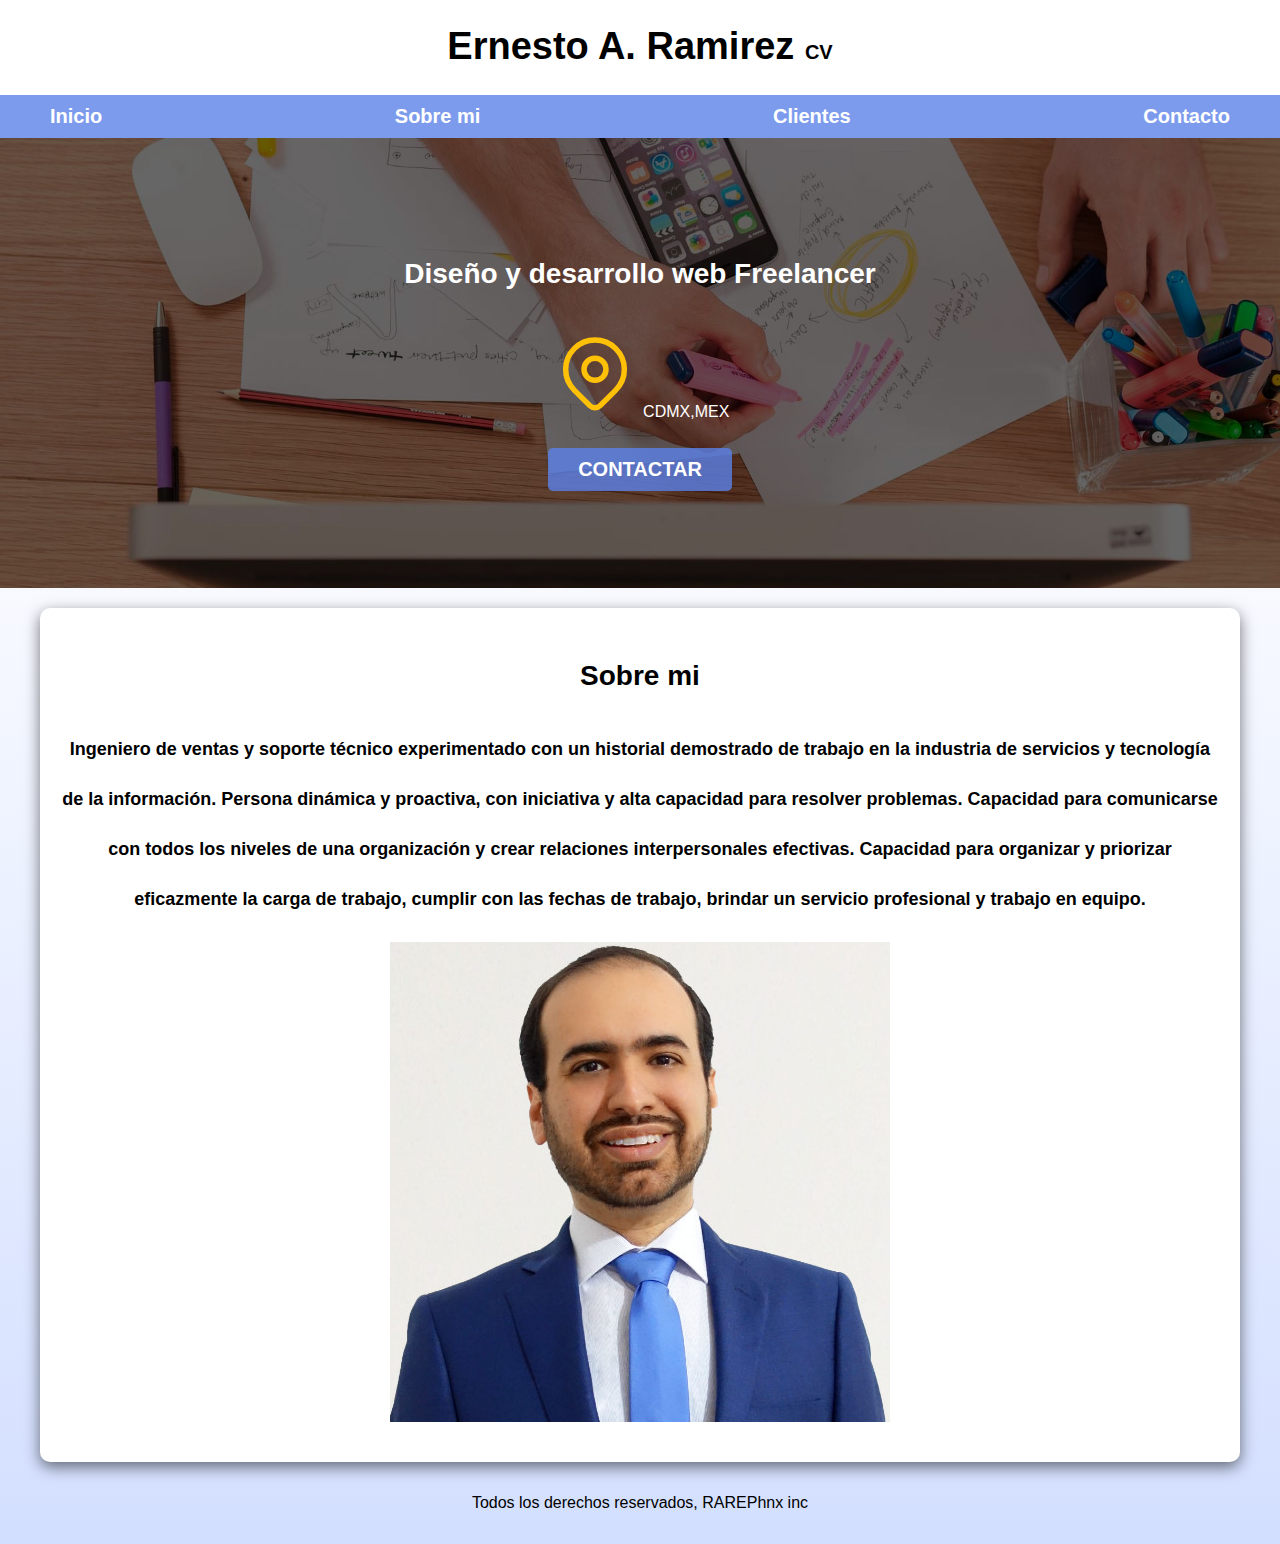
==== sobre-mi.html @ b7b3347b "Commit Inicial" ====
<!DOCTYPE html>
<html lang="en">

<head>
  <meta charset="UTF-8">
  <meta http-equiv="X-UA-Compatible" content="IE=edge">
  <meta name="viewport" content="width=device-width, initial-scale=1.0">
  <title>Diseñador Freelancer</title>
<!--Este es para estandarizar entre exploradores-->
  <link rel="preload" href="CSS/normalize.css">
  <link rel="stylesheet" href="CSS/normalize.css">
<!--Este es el link que da el fondo requerido, siempre hay que ponerlo antes de css-->
  <link rel="preconnect" href="https://fonts.gstatic.com">
  <link href="https://fonts.googleapis.com/css2?family=Krub&display=swap" rel="stylesheet">
<!--preload carga el CSS para que lo cargue mas rapido antes de abrir la pagina-->
<!--CSS personalizado debe ser lu ultimo en agregar-->  
<link rel="preload" href="CSS/Styles.css" as="style">
  <link rel="stylesheet" href="CSS/Styles.css">
</head>

<body>
  <header>
      <h1 class="titulo">Ernesto A. Ramirez <span>CV</span> </h1>
  </header>
<div class="nav-bg"> <!--div y class utilizado para dividir la estructura del nav e identificar toda la estrucutra para ponerle css-->
  <nav class="navegacion-principal contenedor"><!--el class sirve para poner una clasificacion del tipo que es y poder especificar--><!--Si se pone espacio en el class es como poner otro class-->
    <a href="index.html">Inicio</a>
    <a href="sobre-mi.html">Sobre mi</a>
    <a href="#">Clientes</a>
    <a href="#">Contacto</a>
  </nav>
</div>
  
  <section class="hero">
    <div class="contenido-hero">
      <h2>Diseño y desarrollo web Freelancer</h2>
          <p>
      <!--Este codigo lo da la pagina https://tablericons.com/ para egragar la imagen convectores -->
      <svg xmlns="http://www.w3.org/2000/svg" class="icon icon-tabler icon-tabler-map-pin" width="88" height="88" viewBox="0 0 24 24" stroke-width="1.5" stroke="#ffc107" fill="none" stroke-linecap="round" stroke-linejoin="round">
        <path stroke="none" d="M0 0h24v24H0z" fill="none"/>
        <circle cx="12" cy="11" r="3" />
        <path d="M17.657 16.657l-4.243 4.243a2 2 0 0 1 -2.827 0l-4.244 -4.243a8 8 0 1 1 11.314 0z" />
      </svg>
     
            CDMX,MEX
          </p>
     
         <a class="boton" href="#">Contactar</a>
    </div>
  
  </section>

<main class="Texto-general contenedor sombra">
    <h2>Sobre mi</h2>
    <h3 >
        Ingeniero de ventas y soporte técnico experimentado con un historial demostrado de trabajo en la industria de servicios y tecnología de la información. Persona dinámica y proactiva, con iniciativa y alta capacidad para resolver problemas. Capacidad para comunicarse con todos los niveles de una organización y crear relaciones interpersonales efectivas. Capacidad para organizar y priorizar eficazmente la carga de trabajo, cumplir con las fechas de trabajo, brindar un servicio profesional y trabajo en equipo.
    </h3>

        <div class="yo">
            
        </div>
</main>

<footer>
  <p class="Texto-general">Todos los derechos reservados, RAREPhnx inc</p>  
</footer> 

</body>
</html>
---- CSS/Styles.css ----
/*DISEÑO DE MARCA*/
    :root{
        --blanco:#ffffff;
        --negro:#212121;
        --primario: #d3dfff;/*se puede poner como rgba para hacerlos transparentes*/
        --secundario: #5c82e9cb; 
        --tercero: #f34c4c;
        --cuarto: #ffffff;     
        
        --fuente-principal: 3.8rem;
    }


/*AjusteS GENERALES*/
    html{
        font-size: 62.5%;/*Este y el de body hace 1rem = 10px */
        box-sizing: border-box;/* apply a natural box layout model to all elements, but allowing components to change */
        /*scroll-snap-type: y mandatory;*//*MOVICMIENTO POR SECCIONES*/
    }

/*    .servicio h3, .navegacion-principal, .formulario{
    scroll-snap-align: center;
        scroll-snap-stop: always;
    }
*/
    /* apply a natural box layout model to all elements, but allowing components to change */
    *, *:before, *:after {/*se puede poner coma para poner dos o mas elementos que tendran las mismas caracteristicas*/
        box-sizing: inherit;
    }


    body{
        font-size: 16px;/*Este y el de html hace 1rem = 10px */
        font-family:Arial, Helvetica, sans-serif;
    /*Para poner un fondo degradado*/
        background-image: linear-gradient(to top,/*hacia que lado*/ var(--primario) 0%, var(--blanco) 75%/*en que % debe llegar al segundo color*/);
    }

    .boton{
        background-color: var(--secundario);
        color: var(--blanco);
        padding: 1rem 3rem;
        margin-top: 1rem;
        font-size: 2rem;
        text-decoration: none;
        text-transform: uppercase;/*para cambiar a uppercase, lowercase o capitalize*/
        font-weight: bold;
        border-radius: .5rem;/*redondear esquinas*/
        width: 70%;/*para que ocupe la mayor cantidad de espacio cuando se haga chico*/
        text-align: center;
        border: none;
    }
    @media (min-width: 768px) {
        .boton{
        width:auto;   
        }
    }
    .boton:hover{
        cursor: pointer;
    }

    /*TIPOGRAFIA*/

h1{
    font-size: 3.8rem;
}
h2{
    font-size: 2.8rem;
}
h3{
    font-size: 1.8rem;
}

h1,h2,h3{
    text-align: center;  
}

/**UTILIDADES**/ 
.w-sm-100{
    width: 100%;
}
@media (min-width: 768px) {
    .w-sm-100{
        width: auto;
    }
    
}
.flex{
    display: flex;   
}
.alinear-derecha{
    justify-content: flex-end;   
}

.color-icono{
    stroke: var(--cuarto);
    stroke-width: 2px;
}

/*Especificos*/
    .titulo span{
        font-size: 2rem;
    }

    .contenedor{
        max-width: 120rem; /*120rem ayuda a que sea mas presentable*//*le puse 300rem para las teles 5k*/
        /*max-width ayuda a que se ajuste a todo lo que sea abajo del valor puesto*/
        margin:0 auto; /*Se maneja en uno solo los 4 valores separados por un espacio 1o= top 2o=right 3o=bottom 4o= lefto (como manecillas del reloj)*/
    /*tambien se puede solo poner 2 valores el primero arriba y abajo y el segundo izquierda y derecha cuando vas a ocupar valores iguales*/
    }
    @media (min-width: 3700px) {
        .contenedor{
            max-width: 240rem;

        }
    }
    /*NAVEGACION*/
    .nav-bg{
        background-color: var(--secundario);
    }
    .navegacion-principal {
        display: flex;/* aunque el nav automaticamente se pone en flex, ponerlo nos habilita nuevas propiedades*/
        flex-direction: column;/*se tiene que poner para que en los querie se pueda modificar*//*aqui se pone con columnas al menos que haya mas espacio de 480px*/
    }
    @media (min-width: 480px) {
    .navegacion-principal {
            flex-direction: row;/*con eso ponemos que cuando haya suficiente espacio se haga horizontal*/
            justify-content: space-between;/*space-btween pone el primero y el utlimo en las equinas y de ahi los demas se distribuyen*/
        }
    }
    .navegacion-principal a{
        display: block;/*ocupa todo el espacio cada linea*/
        text-align: center;
        color: var(--blanco);
        text-decoration: none;
        font-size: 2rem;
        font-weight: bold;
        padding: 1rem;/*para engordar el elemento */
    }

    .navegacion-principal a:hover{/*El hover debe estar pegado a la a*/
        background-color: var(--primario);
        color: var(--negro);

    }
    /*Parte de la imagen*/
    .hero{
        background-image: url(../img/hero.jpg);/* al estar esto dentro de la carpeta css hay que ponerle .. para que se vaya a la carpeta de arriba y apartir de ahi busce la carpeta img*/
        background-repeat: no-repeat;/*para cuando la imagen quede chica no se repita*/
        background-size: cover;/*para que se ajuste al ancho la imagen para que ocupe toda la pantalla*/
        height: 450px;
        position: relative;/*el padre siempre tiene que tener posicion relativa para poner al hijo como absoluta*/
        margin-bottom: 2rem;
        
    }

    .contenido-hero{
        position: absolute;
        background-color: rgba(0, 0, 0, .6);
        width: 100%;
        height: 100%;
    /*A continuacion es el codigo para alinear vertical y horizontalmente*/  
        display: flex;
        flex-direction: column;
        align-items: center;
        justify-content: center;

    }

    
    .contenido-hero h2{
        color: var(--blanco);   
    }
    .contenido-hero p{
        color: var(--blanco);
    }

 /*CUADRO MIS SERVICIOS*/

     .sombra{
        /*Para poner el bloque con sombra de https://www.cssmatic.com/box-shadow*/
        box-shadow: 0px 5px 15px 0px rgba(0,0,0,0.54);/*codigo para caja sombreada*/
        background-color: var(--blanco);
        padding: 2rem;
        border-radius: 1rem;
    }

@media (min-width: 768px) {/*Para que haya 3 bloques cuando sea mas grande que un cel*/ 
    .servicios{
        display: grid;
        grid-template-columns: repeat(3, 1fr);/*Cuantas columnas habra y fr=a la cantidad fraccionaria que ocupara del total*/
        grid-template-rows: 400px;/*para circulos yo vi que era mejor en 400*/
       /*grid: 200px 800px / 300px 300px;*/
       column-gap: 2rem; /*separacion entre columnas*/
        }
    }
 
    .servicio {/*toda la configuracion para centrar*/
        display: flex;
        flex-direction: column;
        align-items: center;
    }
    .servicio h3 {
        color: var(--secundario);
        font-weight: normal;
    }
    .servicio p{
        line-height: 2;/*interlineado de texto*/
        text-align: center;
    }
    .servicio .iconos {
        /*Tamaños de rectangulos de icono de fondo del mismo tamaño para que sea cuadrado*/
        height: 15rem;
        width: 15rem;

        background-color: var(--secundario);
        border-radius: 50%;/* con 50% hace que el cuadrado sea un circulo*/
        display: flex;
        justify-content: space-evenly;
        align-items: center;

    }




  /*FORMATO FORMULARIO*/
    /*Diseño Formulario*/
    .formulario{
        background-color: var(--tercero);
        width: min(50rem,100%);/*min(,) compara que valor es menor entre los dos puesto y configura asi el cuadro*/
        margin: 0 auto;/*cuando es un elemento tipo block tome todo el espacio disponible y padre no sea displyflex*/
        padding: 2rem;
        border-radius: 2rem;
        resize: none
    }
    .formulario fieldset{
        border: none;
    }

    .formulario legend{
        color: var(--primario);
        text-align: center;
        font-size: 1.8rem;
        text-transform: uppercase;
        font-weight: bolder;
        margin-bottom: 2rem;    
    }

    /*Diseño campos*/
 @media (min-width: 768px){
    .contenedor-campos {
        display: grid;
        grid-template-columns: repeat(2,1fr);
        grid-template-rows: auto auto 20 rem;
        column-gap: 1rem;
    }
    }

    .campo{
        margin-bottom: 1rem;
    }

    .campo label{
        color: var(--blanco);
        font-weight: bold;
        margin-bottom: 0.5rem;
      
    }
    .campo textarea{
        height: 20rem;
    }

    .input-text {
        width: 100%;
        border: none;
        padding: 1.5rem;
        border-radius: 1.5rem;
        

    }


    .Texto-general{
        text-align: center;
        text-size-adjust: auto ;
        line-height: 2.5rem;

    }
    .yo{
        background-image: url(../img/yo.jfif);/* al estar esto dentro de la carpeta css hay que ponerle .. para que se vaya a la carpeta de arriba y apartir de ahi busce la carpeta img*/
        background-repeat: no-repeat;/*para cuando la imagen quede chica no se repita*/
        background-position: center;
        height: 480px;
        position: relative;/*el padre siempre tiene que tener posicion relativa para poner al hijo como absoluta*/
        margin-bottom: 2rem;
            }

@media (min-width: 768px) {
    .Texto-general{
        line-height: 5rem;
    }
    
}
---- CSS/Styles.css ----
/*DISEÑO DE MARCA*/
    :root{
        --blanco:#ffffff;
        --negro:#212121;
        --primario: #d3dfff;/*se puede poner como rgba para hacerlos transparentes*/
        --secundario: #5c82e9cb; 
        --tercero: #f34c4c;
        --cuarto: #ffffff;     
        
        --fuente-principal: 3.8rem;
    }


/*AjusteS GENERALES*/
    html{
        font-size: 62.5%;/*Este y el de body hace 1rem = 10px */
        box-sizing: border-box;/* apply a natural box layout model to all elements, but allowing components to change */
        /*scroll-snap-type: y mandatory;*//*MOVICMIENTO POR SECCIONES*/
    }

/*    .servicio h3, .navegacion-principal, .formulario{
    scroll-snap-align: center;
        scroll-snap-stop: always;
    }
*/
    /* apply a natural box layout model to all elements, but allowing components to change */
    *, *:before, *:after {/*se puede poner coma para poner dos o mas elementos que tendran las mismas caracteristicas*/
        box-sizing: inherit;
    }


    body{
        font-size: 16px;/*Este y el de html hace 1rem = 10px */
        font-family:Arial, Helvetica, sans-serif;
    /*Para poner un fondo degradado*/
        background-image: linear-gradient(to top,/*hacia que lado*/ var(--primario) 0%, var(--blanco) 75%/*en que % debe llegar al segundo color*/);
    }

    .boton{
        background-color: var(--secundario);
        color: var(--blanco);
        padding: 1rem 3rem;
        margin-top: 1rem;
        font-size: 2rem;
        text-decoration: none;
        text-transform: uppercase;/*para cambiar a uppercase, lowercase o capitalize*/
        font-weight: bold;
        border-radius: .5rem;/*redondear esquinas*/
        width: 70%;/*para que ocupe la mayor cantidad de espacio cuando se haga chico*/
        text-align: center;
        border: none;
    }
    @media (min-width: 768px) {
        .boton{
        width:auto;   
        }
    }
    .boton:hover{
        cursor: pointer;
    }

    /*TIPOGRAFIA*/

h1{
    font-size: 3.8rem;
}
h2{
    font-size: 2.8rem;
}
h3{
    font-size: 1.8rem;
}

h1,h2,h3{
    text-align: center;  
}

/**UTILIDADES**/ 
.w-sm-100{
    width: 100%;
}
@media (min-width: 768px) {
    .w-sm-100{
        width: auto;
    }
    
}
.flex{
    display: flex;   
}
.alinear-derecha{
    justify-content: flex-end;   
}

.color-icono{
    stroke: var(--cuarto);
    stroke-width: 2px;
}

/*Especificos*/
    .titulo span{
        font-size: 2rem;
    }

    .contenedor{
        max-width: 120rem; /*120rem ayuda a que sea mas presentable*//*le puse 300rem para las teles 5k*/
        /*max-width ayuda a que se ajuste a todo lo que sea abajo del valor puesto*/
        margin:0 auto; /*Se maneja en uno solo los 4 valores separados por un espacio 1o= top 2o=right 3o=bottom 4o= lefto (como manecillas del reloj)*/
    /*tambien se puede solo poner 2 valores el primero arriba y abajo y el segundo izquierda y derecha cuando vas a ocupar valores iguales*/
    }
    @media (min-width: 3700px) {
        .contenedor{
            max-width: 240rem;

        }
    }
    /*NAVEGACION*/
    .nav-bg{
        background-color: var(--secundario);
    }
    .navegacion-principal {
        display: flex;/* aunque el nav automaticamente se pone en flex, ponerlo nos habilita nuevas propiedades*/
        flex-direction: column;/*se tiene que poner para que en los querie se pueda modificar*//*aqui se pone con columnas al menos que haya mas espacio de 480px*/
    }
    @media (min-width: 480px) {
    .navegacion-principal {
            flex-direction: row;/*con eso ponemos que cuando haya suficiente espacio se haga horizontal*/
            justify-content: space-between;/*space-btween pone el primero y el utlimo en las equinas y de ahi los demas se distribuyen*/
        }
    }
    .navegacion-principal a{
        display: block;/*ocupa todo el espacio cada linea*/
        text-align: center;
        color: var(--blanco);
        text-decoration: none;
        font-size: 2rem;
        font-weight: bold;
        padding: 1rem;/*para engordar el elemento */
    }

    .navegacion-principal a:hover{/*El hover debe estar pegado a la a*/
        background-color: var(--primario);
        color: var(--negro);

    }
    /*Parte de la imagen*/
    .hero{
        background-image: url(../img/hero.jpg);/* al estar esto dentro de la carpeta css hay que ponerle .. para que se vaya a la carpeta de arriba y apartir de ahi busce la carpeta img*/
        background-repeat: no-repeat;/*para cuando la imagen quede chica no se repita*/
        background-size: cover;/*para que se ajuste al ancho la imagen para que ocupe toda la pantalla*/
        height: 450px;
        position: relative;/*el padre siempre tiene que tener posicion relativa para poner al hijo como absoluta*/
        margin-bottom: 2rem;
        
    }

    .contenido-hero{
        position: absolute;
        background-color: rgba(0, 0, 0, .6);
        width: 100%;
        height: 100%;
    /*A continuacion es el codigo para alinear vertical y horizontalmente*/  
        display: flex;
        flex-direction: column;
        align-items: center;
        justify-content: center;

    }

    
    .contenido-hero h2{
        color: var(--blanco);   
    }
    .contenido-hero p{
        color: var(--blanco);
    }

 /*CUADRO MIS SERVICIOS*/

     .sombra{
        /*Para poner el bloque con sombra de https://www.cssmatic.com/box-shadow*/
        box-shadow: 0px 5px 15px 0px rgba(0,0,0,0.54);/*codigo para caja sombreada*/
        background-color: var(--blanco);
        padding: 2rem;
        border-radius: 1rem;
    }

@media (min-width: 768px) {/*Para que haya 3 bloques cuando sea mas grande que un cel*/ 
    .servicios{
        display: grid;
        grid-template-columns: repeat(3, 1fr);/*Cuantas columnas habra y fr=a la cantidad fraccionaria que ocupara del total*/
        grid-template-rows: 400px;/*para circulos yo vi que era mejor en 400*/
       /*grid: 200px 800px / 300px 300px;*/
       column-gap: 2rem; /*separacion entre columnas*/
        }
    }
 
    .servicio {/*toda la configuracion para centrar*/
        display: flex;
        flex-direction: column;
        align-items: center;
    }
    .servicio h3 {
        color: var(--secundario);
        font-weight: normal;
    }
    .servicio p{
        line-height: 2;/*interlineado de texto*/
        text-align: center;
    }
    .servicio .iconos {
        /*Tamaños de rectangulos de icono de fondo del mismo tamaño para que sea cuadrado*/
        height: 15rem;
        width: 15rem;

        background-color: var(--secundario);
        border-radius: 50%;/* con 50% hace que el cuadrado sea un circulo*/
        display: flex;
        justify-content: space-evenly;
        align-items: center;

    }




  /*FORMATO FORMULARIO*/
    /*Diseño Formulario*/
    .formulario{
        background-color: var(--tercero);
        width: min(50rem,100%);/*min(,) compara que valor es menor entre los dos puesto y configura asi el cuadro*/
        margin: 0 auto;/*cuando es un elemento tipo block tome todo el espacio disponible y padre no sea displyflex*/
        padding: 2rem;
        border-radius: 2rem;
        resize: none
    }
    .formulario fieldset{
        border: none;
    }

    .formulario legend{
        color: var(--primario);
        text-align: center;
        font-size: 1.8rem;
        text-transform: uppercase;
        font-weight: bolder;
        margin-bottom: 2rem;    
    }

    /*Diseño campos*/
 @media (min-width: 768px){
    .contenedor-campos {
        display: grid;
        grid-template-columns: repeat(2,1fr);
        grid-template-rows: auto auto 20 rem;
        column-gap: 1rem;
    }
    }

    .campo{
        margin-bottom: 1rem;
    }

    .campo label{
        color: var(--blanco);
        font-weight: bold;
        margin-bottom: 0.5rem;
      
    }
    .campo textarea{
        height: 20rem;
    }

    .input-text {
        width: 100%;
        border: none;
        padding: 1.5rem;
        border-radius: 1.5rem;
        

    }


    .Texto-general{
        text-align: center;
        text-size-adjust: auto ;
        line-height: 2.5rem;

    }
    .yo{
        background-image: url(../img/yo.jfif);/* al estar esto dentro de la carpeta css hay que ponerle .. para que se vaya a la carpeta de arriba y apartir de ahi busce la carpeta img*/
        background-repeat: no-repeat;/*para cuando la imagen quede chica no se repita*/
        background-position: center;
        height: 480px;
        position: relative;/*el padre siempre tiene que tener posicion relativa para poner al hijo como absoluta*/
        margin-bottom: 2rem;
            }

@media (min-width: 768px) {
    .Texto-general{
        line-height: 5rem;
    }
    
}
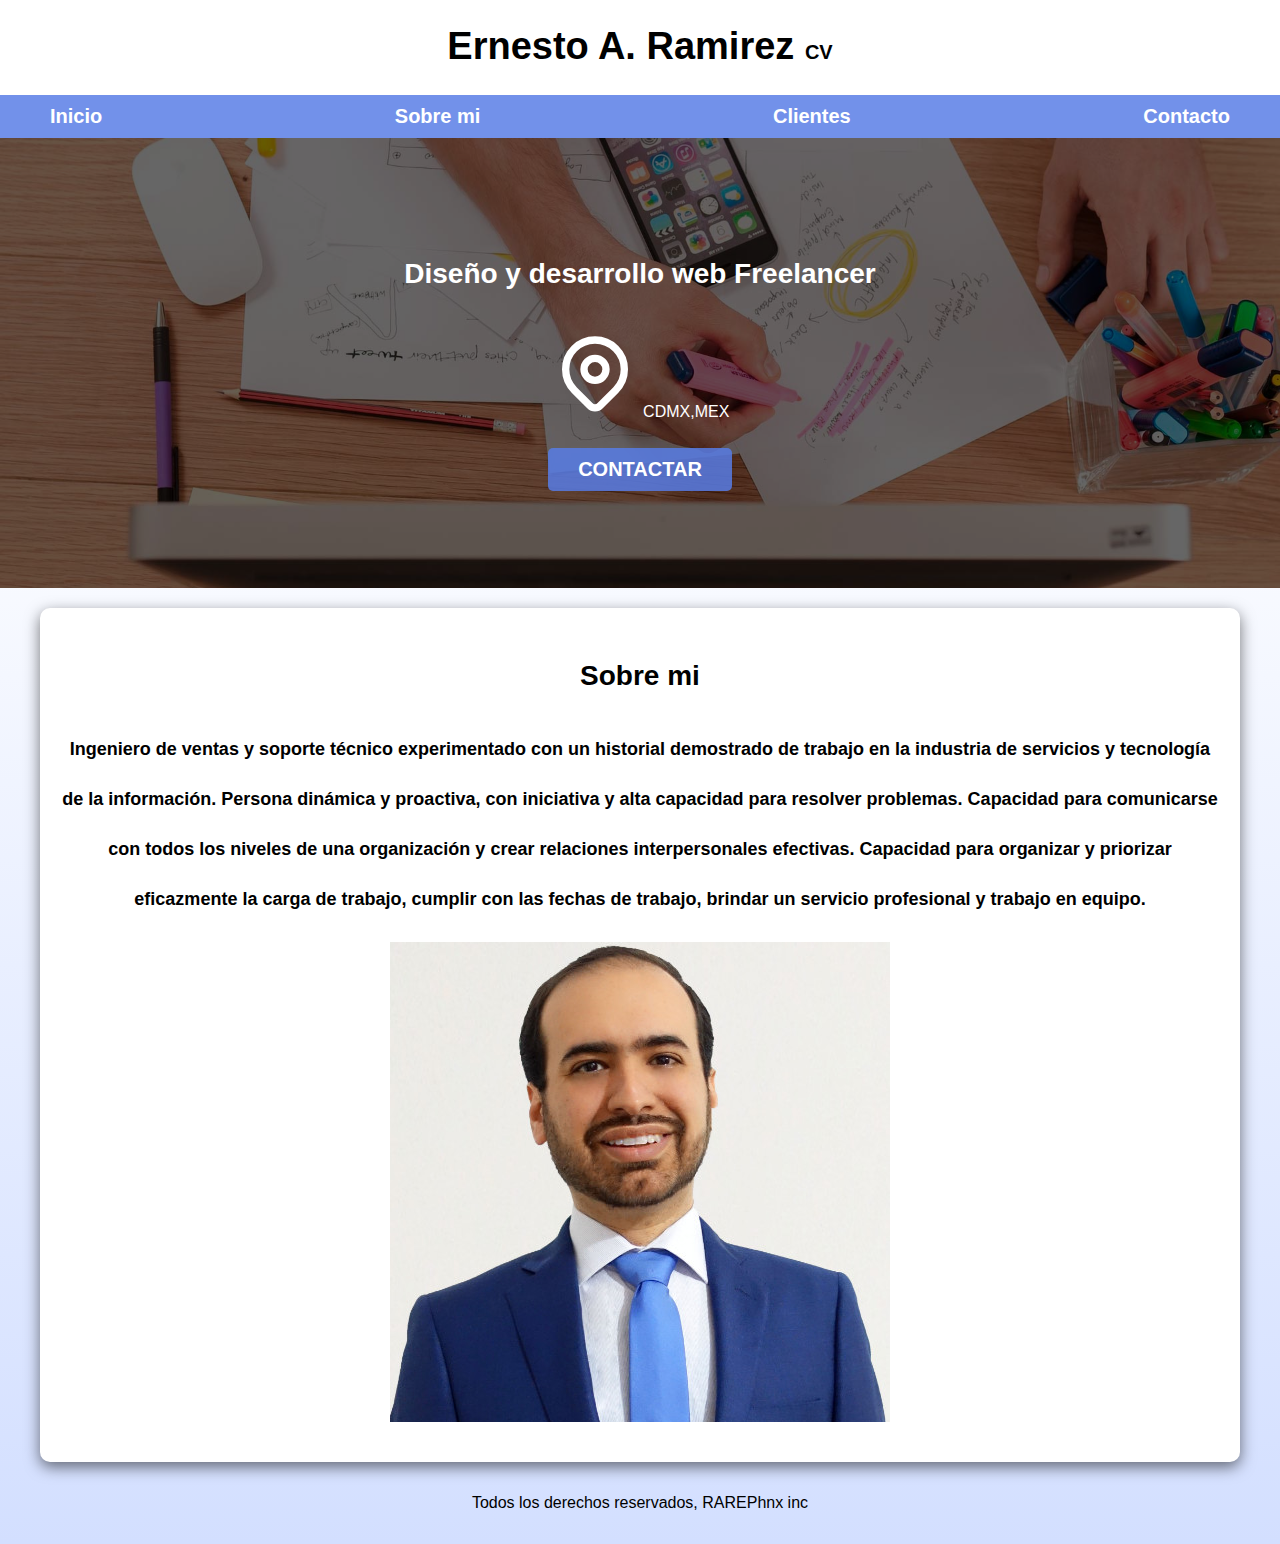
==== commit bae93d9d: "color icono hero" ====
--- a/sobre-mi.html
+++ b/sobre-mi.html
@@ -32,11 +32,11 @@
 </div>
   
   <section class="hero">
-    <div class="contenido-hero">
+    <div class="contenido-hero color-icono">
       <h2>Diseño y desarrollo web Freelancer</h2>
           <p>
       <!--Este codigo lo da la pagina https://tablericons.com/ para egragar la imagen convectores -->
-      <svg xmlns="http://www.w3.org/2000/svg" class="icon icon-tabler icon-tabler-map-pin" width="88" height="88" viewBox="0 0 24 24" stroke-width="1.5" stroke="#ffc107" fill="none" stroke-linecap="round" stroke-linejoin="round">
+      <svg xmlns="http://www.w3.org/2000/svg" class="icon icon-tabler icon-tabler-map-pin" width="88" height="88" viewBox="0 0 24 24" fill="none" stroke-linecap="round" stroke-linejoin="round">
         <path stroke="none" d="M0 0h24v24H0z" fill="none"/>
         <circle cx="12" cy="11" r="3" />
         <path d="M17.657 16.657l-4.243 4.243a2 2 0 0 1 -2.827 0l-4.244 -4.243a8 8 0 1 1 11.314 0z" />
--- a/CSS/Styles.css
+++ b/CSS/Styles.css
@@ -4,8 +4,8 @@
         --blanco:#ffffff;
         --negro:#212121;
         --primario: #d3dfff;/*se puede poner como rgba para hacerlos transparentes*/
-        --secundario: #5c82e9cb; 
-        --tercero: #f34c4c;
+        --secundario: #587de6d7; 
+        --tercero: #0e46df6b;
         --cuarto: #ffffff;     
         
         --fuente-principal: 3.8rem;
@@ -240,7 +240,7 @@
     }
 
     .formulario legend{
-        color: var(--primario);
+        color: var(--blanco);
         text-align: center;
         font-size: 1.8rem;
         text-transform: uppercase;
@@ -252,11 +252,17 @@
  @media (min-width: 768px){
     .contenedor-campos {
         display: grid;
-        grid-template-columns: repeat(2,1fr);
-        grid-template-rows: auto auto 20 rem;
+        grid-template-columns: repeat(2,1fr);/*parte el grid en los campos que queramos y despues sepon el porcentaje o fraccion de cada valor*/
+        grid-template-rows: auto auto 20 rem;/*primera fila sera auto, segunda fila auto, tecera fila (cuadro de texto) 20rem*/
         column-gap: 1rem;
-    }
-    }
+        }
+    }
+
+    .campo:nth-child(3),.campo:nth-child(4){ /*Es para seleccionar que elemento de un grupo de elementos del mismo nombre se desea seleccionar*/
+        grid-column: 1/3; /*Para indicar desde que grid hasta que grid ira el elemento*/       
+    }
+
+   
 
     .campo{
         margin-bottom: 1rem;
@@ -269,7 +275,7 @@
       
     }
     .campo textarea{
-        height: 20rem;
+        height: 20rem;/*Se le da al altura al campo de texto*/
     }
 
     .input-text {
--- a/CSS/Styles.css
+++ b/CSS/Styles.css
@@ -4,8 +4,8 @@
         --blanco:#ffffff;
         --negro:#212121;
         --primario: #d3dfff;/*se puede poner como rgba para hacerlos transparentes*/
-        --secundario: #5c82e9cb; 
-        --tercero: #f34c4c;
+        --secundario: #587de6d7; 
+        --tercero: #0e46df6b;
         --cuarto: #ffffff;     
         
         --fuente-principal: 3.8rem;
@@ -240,7 +240,7 @@
     }
 
     .formulario legend{
-        color: var(--primario);
+        color: var(--blanco);
         text-align: center;
         font-size: 1.8rem;
         text-transform: uppercase;
@@ -252,11 +252,17 @@
  @media (min-width: 768px){
     .contenedor-campos {
         display: grid;
-        grid-template-columns: repeat(2,1fr);
-        grid-template-rows: auto auto 20 rem;
+        grid-template-columns: repeat(2,1fr);/*parte el grid en los campos que queramos y despues sepon el porcentaje o fraccion de cada valor*/
+        grid-template-rows: auto auto 20 rem;/*primera fila sera auto, segunda fila auto, tecera fila (cuadro de texto) 20rem*/
         column-gap: 1rem;
-    }
-    }
+        }
+    }
+
+    .campo:nth-child(3),.campo:nth-child(4){ /*Es para seleccionar que elemento de un grupo de elementos del mismo nombre se desea seleccionar*/
+        grid-column: 1/3; /*Para indicar desde que grid hasta que grid ira el elemento*/       
+    }
+
+   
 
     .campo{
         margin-bottom: 1rem;
@@ -269,7 +275,7 @@
       
     }
     .campo textarea{
-        height: 20rem;
+        height: 20rem;/*Se le da al altura al campo de texto*/
     }
 
     .input-text {
